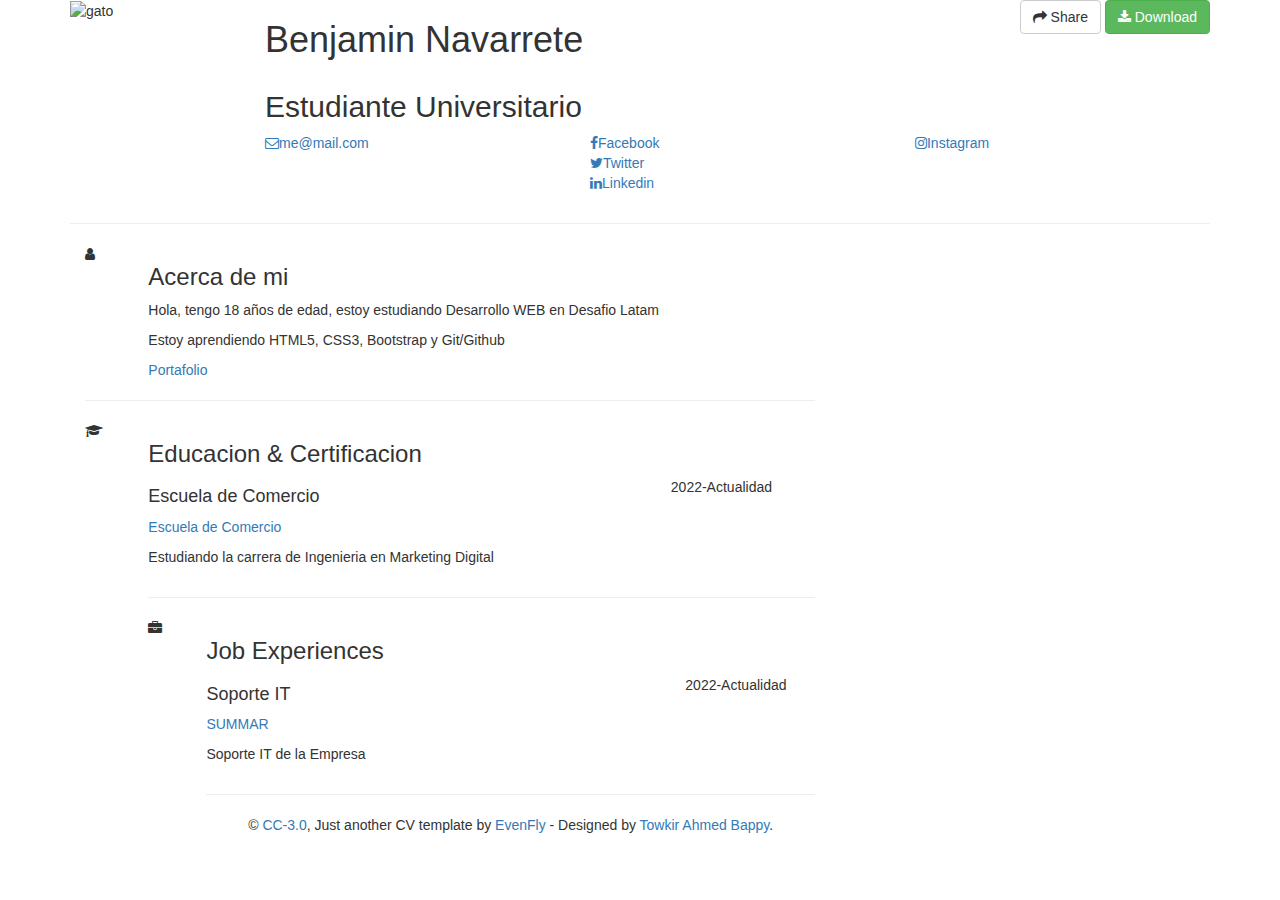
==== index.html @ 7283097a "agregamos el favicon en portafolio e index | agregamos archivo gitignore" ====
<!DOCTYPE html>
<html lang="">


<head>
    <meta charset="UTF-8">
    <meta name="viewport" content="width=device-width, initial-scale=1.0">
    <link rel="shortcut icon" href="img/gato.jpg" type="image/x-icon">

    <!-- ===========================
    THEME INFO
    =========================== -->
    <meta name="description" content="CVstrap is another Free minimal CV HTML theme by EvenFly built with Bootstrap 3.3.0. and released under CC-3.0 license.">
    <meta name="keywords" content="curriculum vitae, cv, one page, onepage, bootstrap, responsive, resume, timeline, free cv">
    <meta name="author" content="Mamun Srizon">

    <!-- ===========================
    SITE TITLE
    =========================== -->
    <title>CV</title>

    <!-- ===========================
    FAVICONS
    =========================== -->
    <link rel="icon" href="img/favicon.png">
    <link rel="apple-touch-icon" sizes="144x144" href="img/apple-touch-icon-ipad-retina.png" />
    <link rel="apple-touch-icon" sizes="114x114" href="img/apple-touch-icon-iphone-retina.png" />
    <link rel="apple-touch-icon" sizes="72x72" href="img/apple-touch-icon-ipad.png" />
    <link rel="apple-touch-icon" sizes="57x57" href="img/apple-touch-icon-iphone.png" />

    <!-- ===========================
    STYLESHEETS
    =========================== -->
    <link rel="stylesheet" href="//maxcdn.bootstrapcdn.com/bootstrap/3.3.0/css/bootstrap.min.css">
    <link rel="stylesheet" href="css/style.css">
    <link rel="stylesheet" href="css/responsive.css">

    <!-- ===========================
    FONTS & ICONS
    =========================== -->
    <link href='//fonts.googleapis.com/css?family=Kristi|Alegreya+Sans:300' rel='stylesheet' type='text/css'>
    <link href="//maxcdn.bootstrapcdn.com/font-awesome/4.2.0/css/font-awesome.min.css" rel="stylesheet">


    <!--[if IE]>
        <script src="https://cdn.jsdelivr.net/html5shiv/3.7.2/html5shiv.min.js"></script>
        <script src="https://cdn.jsdelivr.net/respond/1.4.2/respond.min.js"></script>
    <![endif]-->
</head>

<body>
    <div class="container">
        <!-- ===========================
        HEADER
        ============================ -->
        <div id="header" class="row">
            <div class="col-sm-2">
                <img class="propic" src="img/gato.jpg" alt="gato">
            </div>
            <!-- photo end-->

            <div class="col-sm-10">
                <div class="cv-title">
                    <div class="row">
                        <div class="col-sm-7">
                            <h1>Benjamin Navarrete</h1>
                        </div>
                        <div class="col-sm-5 text-right dl-share">
                            <!-- AddToAny BEGIN -->
                            <a class="a2a_dd btn btn-default" href=""><span class="fa fa-share "></span> Share</a>
                            <script type="text/javascript">
                                var a2a_config = a2a_config || {};
                                a2a_config.linkname = "Minimal CV by EvenFly";
                                a2a_config.num_services = 6;
                                a2a_config.prioritize = ["facebook", "twitter", "google_plus", "linkedin", "pinterest", "email"];
                            </script>
                            <script type="text/javascript" src="//static.addtoany.com/menu/page.js"></script>
                            <!-- AddToAny END -->

                            <a class="btn btn-success" href=""><span class="fa fa-download"></span> Download</a>
                        </div>
                    </div>
                    <h2>Estudiante Universitario</h2>
                </div><!-- Title end-->

                <!-- ===========================
                SOCIAL & CONTACT
                ============================ -->
                <div class="row">
                    <div class="col-sm-4">
                        <ul class="list-unstyled">
                            <li><a href="mailto:support@evenfly.com"><span class="social fa fa-envelope-o"></span>me@mail.com</a>
                            </li>
                        </ul>
                    </div><!-- social 1st col end-->

                    <div class="col-sm-4">
                        <ul class="list-unstyled">
                            <li><a href=""><span class="social fa fa-facebook"></span>Facebook</a>
                            </li>
                            <li><a href=""><span class="social fa fa-twitter"></span>Twitter</a>
                            </li>
                            <li><a href=""><span class="social fa fa-linkedin"></span>Linkedin</a>
                            </li>
                        </ul>
                    </div><!-- social 2nd col end-->

                    <div class="col-sm-4">
                        <ul class="list-unstyled">
                            <li><a href=""><span class="social fa fa-instagram"></span>Instagram</a>
                            </li>
                        </ul>
                    </div><!-- social 3rd col end-->
                </div><!-- header social end-->
            </div><!-- header right end-->
        </div><!-- header end-->

        <hr class="firsthr">

        <!-- ===========================
        BODY LEFT PART
        ============================ -->
        <div class="col-md-8 mainleft">
            <div id="statement" class="row mobmid">
                <div class="col-sm-1">
                    <span class="secicon fa fa-user"></span>
                </div><!--icon end-->

                <div class="col-sm-11">
                    <h3>Acerca de mi </h3>
                    <p>Hola, tengo 18 años de edad, estoy estudiando Desarrollo WEB en Desafio Latam</p>

                    <p>Estoy aprendiendo HTML5, CSS3, Bootstrap y Git/Github</p>
                    <a href="portafolio.html">Portafolio</a>
                </div><!--info end-->
            </div><!--personal statement end-->

            <hr>

            <div id="education" class="row mobmid">
                <div class="col-sm-1">
                    <span class="secicon fa fa-graduation-cap"></span>
                </div><!--icon end-->

                <div class="col-sm-11">
                    <h3>Educacion &amp; Certificacion </h3>

                    <div class="row">
                        <div class="col-md-9">
                            <h4>Escuela de Comercio</h4>
                            <p class="sub"><a href="">Escuela de Comercio</a>
                            </p>
                            <p>Estudiando la carrera de Ingenieria en Marketing Digital</p>
                        </div>

                        <div class="year col-md-3">
                            <p>2022-Actualidad</p>
                        </div>
                    </div><!--Education & Certification 1 end-->
                    
                    <hr>

            <!-- ===========================
            JOB EXPERIENCES
            ============================ -->
            <div id="job" class="row mobmid">
                <div class="col-sm-1">
                    <span class="secicon fa fa-briefcase"></span>
                </div><!--icon end-->

                <div class="col-sm-11">
                    <h3>Job Experiences</h3>

                    <div class="row">
                        <div class="col-md-9">
                            <h4>Soporte IT</h4>
                            <p class="sub"><a href="">SUMMAR</a>
                            </p>
                            <p>Soporte IT de la Empresa</p>
                        </div>

                        <div class="year col-md-3">
                            <p>2022-Actualidad</p>
                        </div>
                    </div><!--Job 1 end-->
                    
                    <hr>
                    


    <!-- ===========================
    FOOTER
    =========================== -->
    <footer class="text-center">
        <p>&copy; <a href="http://creativecommons.org/licenses/by/3.0/">CC-3.0</a>, Just another CV template by <a href="https://evenfly.com">EvenFly </a> - Designed by <a target="_blank" href="http://www.facebook.com/towkirahmedbappy">Towkir Ahmed Bappy</a>.
        </p>
    </footer>

    <!--necessary scripts and plugins-->
    <script src="//ajax.googleapis.com/ajax/libs/jquery/1.11.1/jquery.min.js"></script>
    <script src="//maxcdn.bootstrapcdn.com/bootstrap/3.3.1/js/bootstrap.min.js"></script>
    <script src="js/jquery.nicescroll.min.js"></script>
    <script src="js/evenfly.js"></script>
</body>

</html>
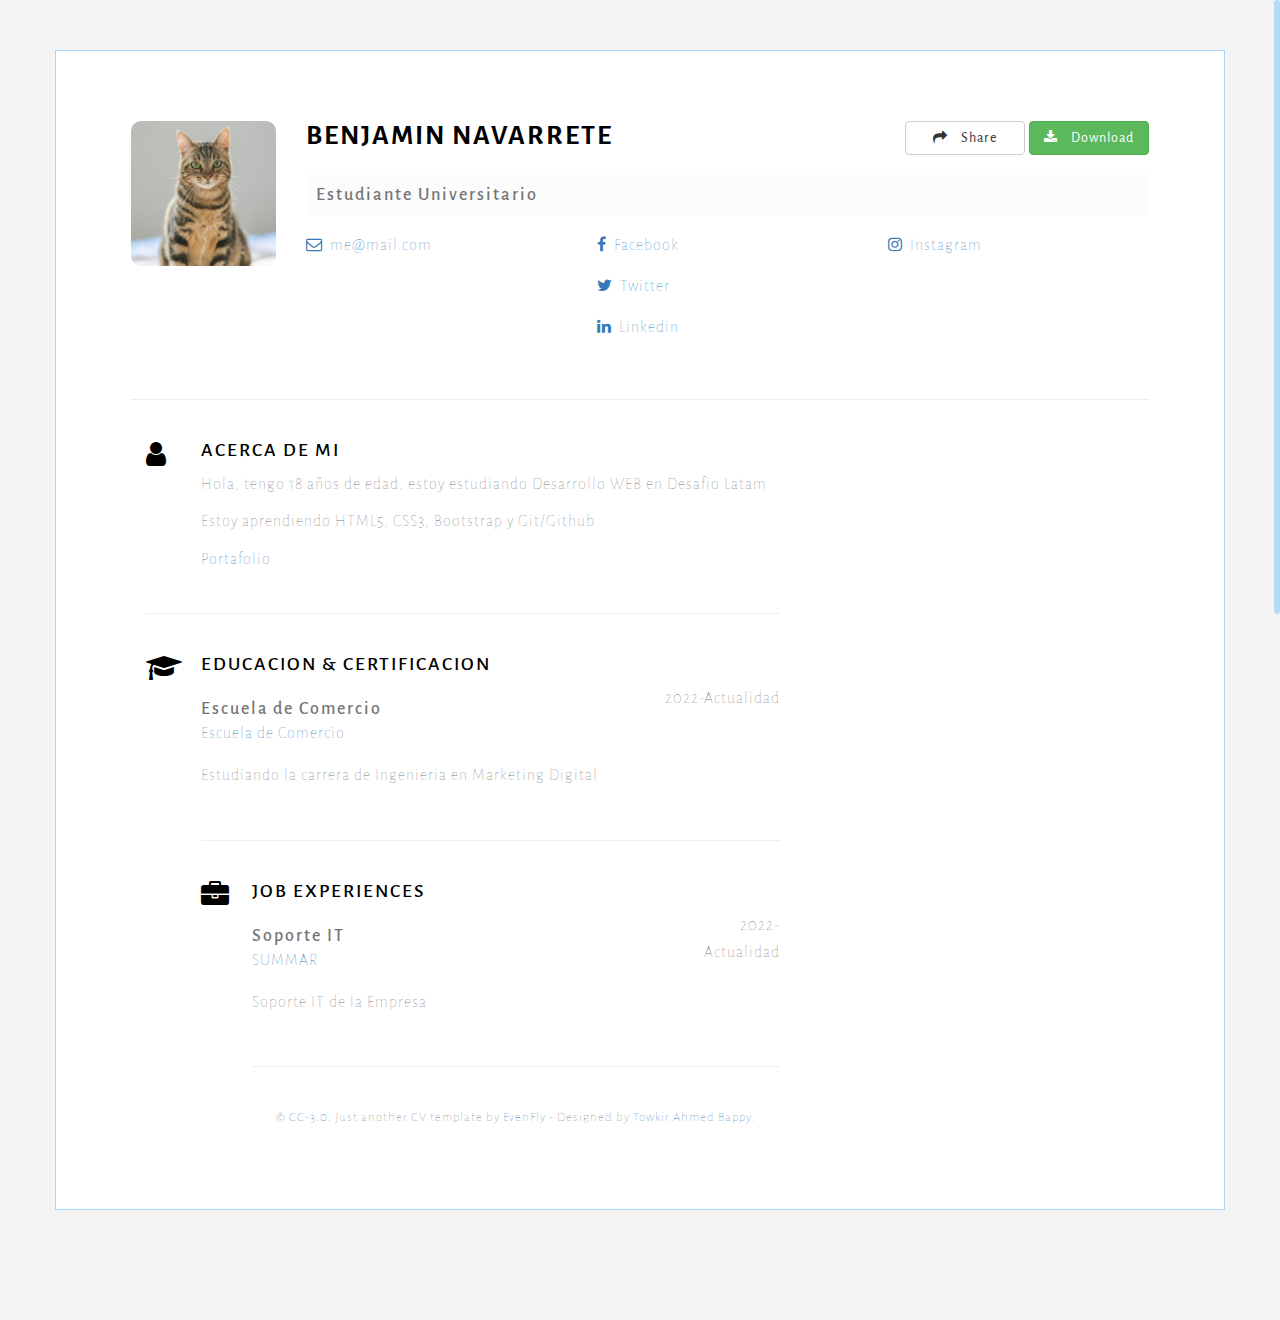
==== commit f4e2ad2a: "Movi carpetas de archivos dentro de assets, escrbi denuevo las direcciones y en portafolio.html agre" ====
--- a/index.html
+++ b/index.html
@@ -5,7 +5,7 @@
 <head>
     <meta charset="UTF-8">
     <meta name="viewport" content="width=device-width, initial-scale=1.0">
-    <link rel="shortcut icon" href="img/gato.jpg" type="image/x-icon">
+    <link rel="shortcut icon" href="assets/img/gato.jpg" type="image/x-icon">
 
     <!-- ===========================
     THEME INFO
@@ -32,8 +32,8 @@
     STYLESHEETS
     =========================== -->
     <link rel="stylesheet" href="//maxcdn.bootstrapcdn.com/bootstrap/3.3.0/css/bootstrap.min.css">
-    <link rel="stylesheet" href="css/style.css">
-    <link rel="stylesheet" href="css/responsive.css">
+    <link rel="stylesheet" href="assets/css/style.css">
+    <link rel="stylesheet" href="assets/css/responsive.css">
 
     <!-- ===========================
     FONTS & ICONS
@@ -55,7 +55,7 @@
         ============================ -->
         <div id="header" class="row">
             <div class="col-sm-2">
-                <img class="propic" src="img/gato.jpg" alt="gato">
+                <img class="propic" src="assets/img/gato.jpg" alt="gato">
             </div>
             <!-- photo end-->
 
@@ -199,8 +199,8 @@
     <!--necessary scripts and plugins-->
     <script src="//ajax.googleapis.com/ajax/libs/jquery/1.11.1/jquery.min.js"></script>
     <script src="//maxcdn.bootstrapcdn.com/bootstrap/3.3.1/js/bootstrap.min.js"></script>
-    <script src="js/jquery.nicescroll.min.js"></script>
-    <script src="js/evenfly.js"></script>
+    <script src="assets/js/jquery.nicescroll.min.js"></script>
+    <script src="assets/js/evenfly.js"></script>
 </body>
 
 </html>--- a/assets/css/style.css
+++ b/assets/css/style.css
@@ -0,0 +1,126 @@
+body {
+    background: #f4f4f4;
+    color: #757575;
+    font-family: 'Alegreya Sans', sans-serif;
+    letter-spacing: 2px;
+    padding-bottom: 60px;
+}
+
+.container {
+    background: #fff;
+    padding: 70px 75px;
+    margin: 50px auto;
+    border: 1px solid #a5d4fc;
+}
+
+img {
+    max-width: 100%
+}
+
+.propic {
+    border-radius: 10px;
+}
+
+hr {
+    margin: 40px 0;
+}
+
+h1 {
+    font-size: 2em;
+    font-weight: bolder;
+    text-transform: uppercase;
+    color: #000;
+    margin: 0;
+}
+
+h2 {
+    font-size: 1.3em;
+    background: #fcfcfc;
+    padding: 10px;
+}
+
+h3 {
+    font-size: 1.4em;
+    text-transform: uppercase;
+    color: #000;
+    margin-top: 0;
+}
+
+h4 {
+    margin: 15px 0 0;
+}
+
+p,
+a {
+    line-height: 1.7em;
+    font-weight: lighter;
+    letter-spacing: 1px;
+    font-size: 16px;
+}
+
+li {
+    padding: 7px 0;
+}
+
+.dl-share .btn {
+    min-width: 120px;
+}
+
+.signature {
+    font-family: 'Kristi', cursive;
+    color: #3e3f40;
+    font-size: 2.2em;
+    margin-top: 20px;
+}
+
+.social {
+    margin-right: 7px;
+}
+
+.btn .fa {
+    margin-right: 10px;
+}
+
+.secicon.fa {
+    font-size: 28px;
+    color: #000;
+    margin-right: 10px;
+}
+
+.sub {
+    margin-bottom: 15px;
+}
+
+.award {
+    padding-top: 20px;
+}
+
+blockquote {
+    font-size: 1em;
+    padding: 0 15px;
+    margin: 30px 0;
+}
+
+.mainleft {
+    padding-right: 30px;
+}
+
+.testimonials img {
+    width: 60px;
+    height: 60px;
+    border-radius: 50%;
+    float: left;
+    margin-right: 15px;
+    margin-top: -10px;
+    border: 1px solid #ededed;
+}
+
+.year,
+.share {
+    text-align: right;
+}
+
+footer p,
+footer a {
+    font-size: 13px;
+}--- a/assets/css/responsive.css
+++ b/assets/css/responsive.css
@@ -0,0 +1,57 @@
+@media only screen and (max-width: 980px) {
+    .dl-share {
+        display: none;
+    }
+    
+    .year {
+        text-align: left;
+    }
+}
+
+@media only screen and (max-width: 800px) {
+    body {
+        padding-bottom: 10px;
+    }
+    .container {
+        margin-top: 10px;
+        margin-bottom: 30px;
+    }
+}
+
+@media only screen and (max-width: 640px) {
+    .container {
+        padding: 20px;
+    }
+    h1 {
+        margin-top: 20px;
+    }
+    .propic {
+        border-radius: 0;
+    }
+    .list-unstyled li {
+        border-bottom: 1px solid #efefef;
+        padding: 15px 0;
+    }
+    .firsthr {
+        visibility: hidden;
+    }
+    .secicon.fa {
+        margin: 10px 0;
+    }
+    .year,
+    .mobmid {
+        text-align: center;
+    }
+}
+
+@media only screen and (width: 480px) {
+    footer{
+        padding: 0 100px;
+    }
+}
+
+@media only screen and (max-width: 360px) {
+    footer{
+        padding: 0 15px;
+    }
+}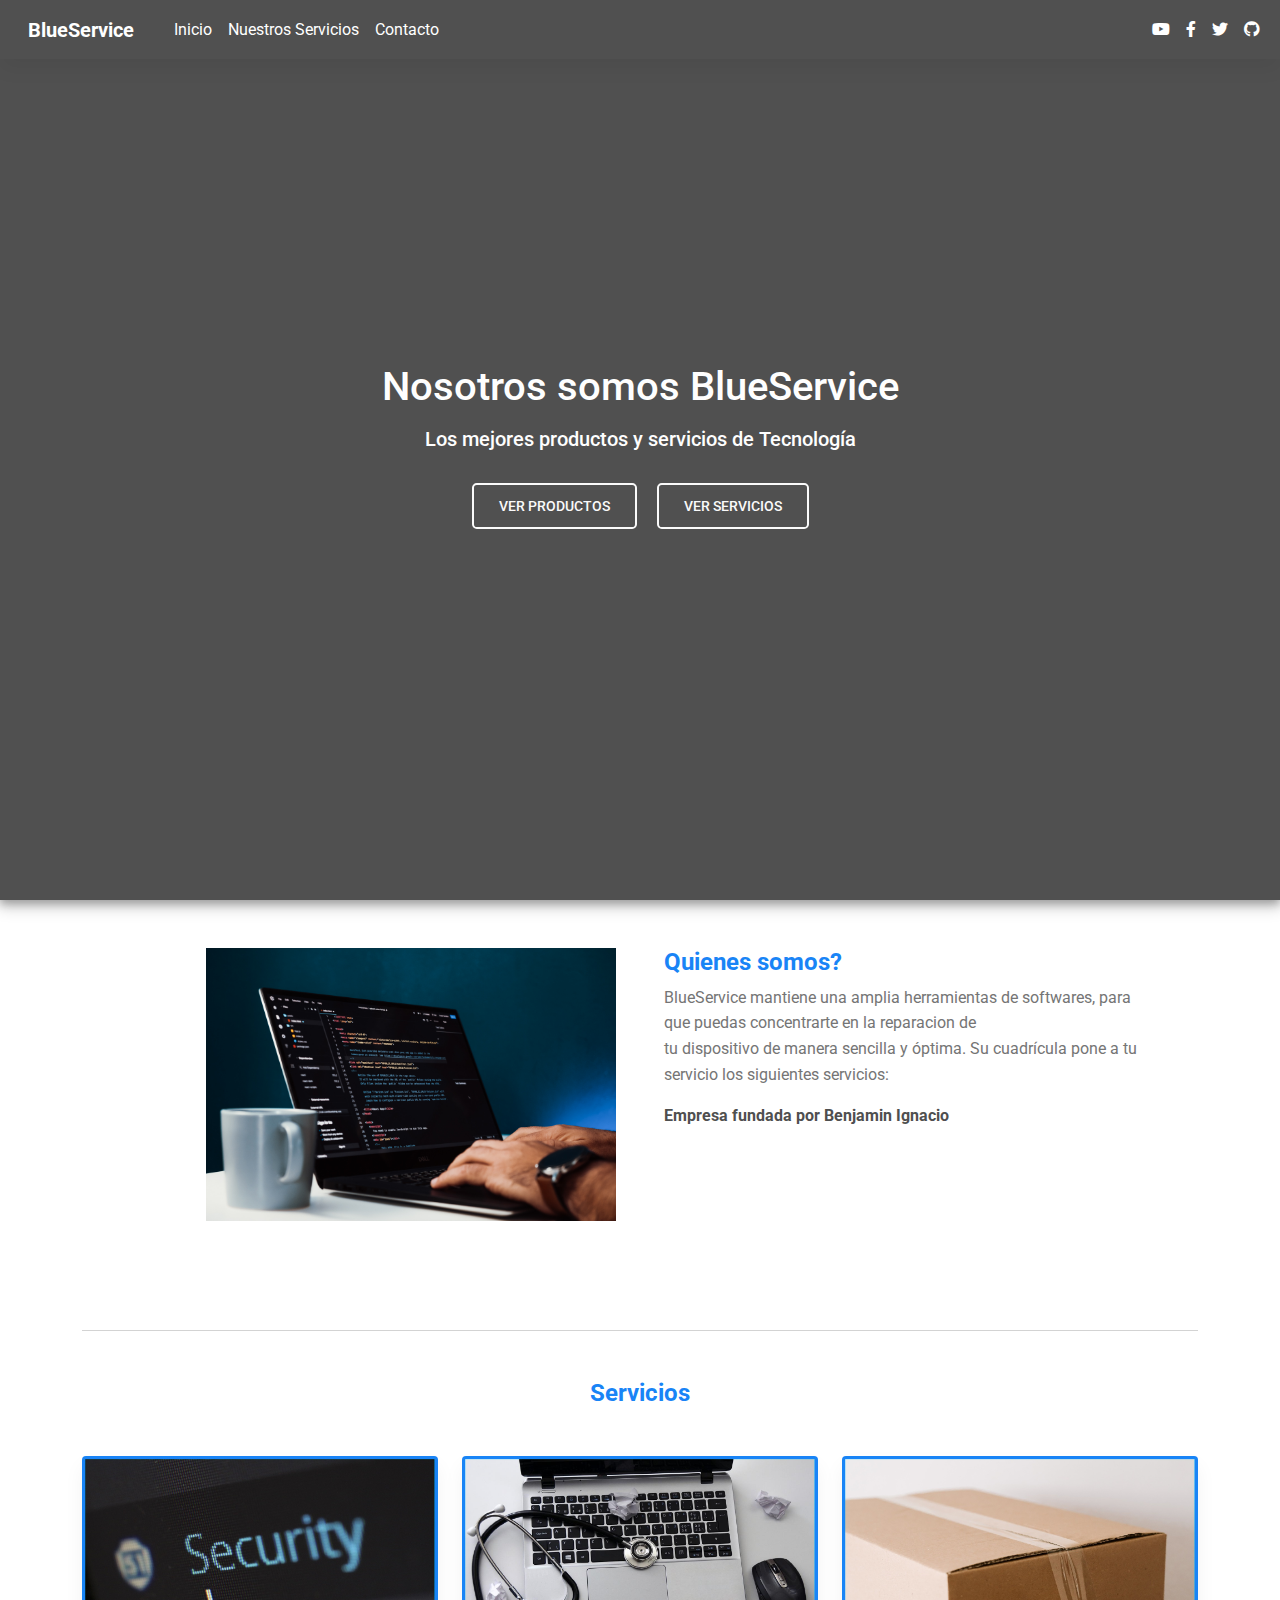
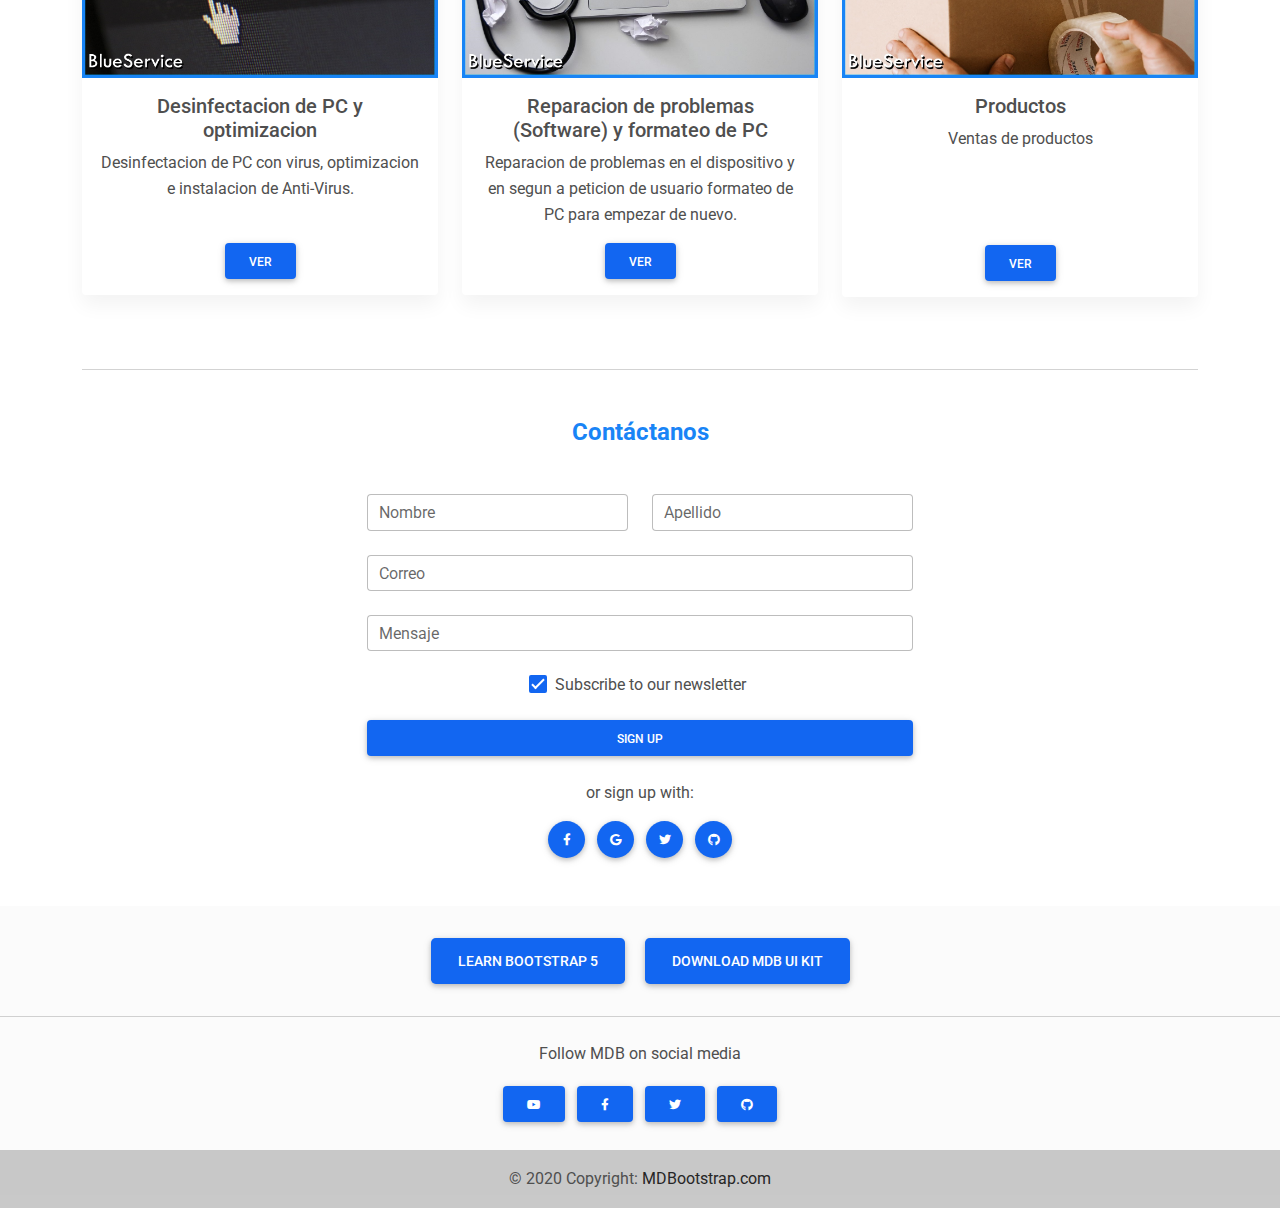
==== commit acdde0e8: "index" ====
--- a/index.html
+++ b/index.html
@@ -1,206 +1,336 @@
 <!DOCTYPE html>
-<html lang="">
-
-
+<html lang="en">
 <head>
-    <meta charset="UTF-8">
-    <meta name="viewport" content="width=device-width, initial-scale=1.0">
-    <link rel="shortcut icon" href="assets/img/gato.jpg" type="image/x-icon">
-
-    <!-- ===========================
-    THEME INFO
-    =========================== -->
-    <meta name="description" content="CVstrap is another Free minimal CV HTML theme by EvenFly built with Bootstrap 3.3.0. and released under CC-3.0 license.">
-    <meta name="keywords" content="curriculum vitae, cv, one page, onepage, bootstrap, responsive, resume, timeline, free cv">
-    <meta name="author" content="Mamun Srizon">
-
-    <!-- ===========================
-    SITE TITLE
-    =========================== -->
-    <title>CV</title>
-
-    <!-- ===========================
-    FAVICONS
-    =========================== -->
-    <link rel="icon" href="img/favicon.png">
-    <link rel="apple-touch-icon" sizes="144x144" href="img/apple-touch-icon-ipad-retina.png" />
-    <link rel="apple-touch-icon" sizes="114x114" href="img/apple-touch-icon-iphone-retina.png" />
-    <link rel="apple-touch-icon" sizes="72x72" href="img/apple-touch-icon-ipad.png" />
-    <link rel="apple-touch-icon" sizes="57x57" href="img/apple-touch-icon-iphone.png" />
-
-    <!-- ===========================
-    STYLESHEETS
-    =========================== -->
-    <link rel="stylesheet" href="//maxcdn.bootstrapcdn.com/bootstrap/3.3.0/css/bootstrap.min.css">
-    <link rel="stylesheet" href="assets/css/style.css">
-    <link rel="stylesheet" href="assets/css/responsive.css">
-
-    <!-- ===========================
-    FONTS & ICONS
-    =========================== -->
-    <link href='//fonts.googleapis.com/css?family=Kristi|Alegreya+Sans:300' rel='stylesheet' type='text/css'>
-    <link href="//maxcdn.bootstrapcdn.com/font-awesome/4.2.0/css/font-awesome.min.css" rel="stylesheet">
-
-
-    <!--[if IE]>
-        <script src="https://cdn.jsdelivr.net/html5shiv/3.7.2/html5shiv.min.js"></script>
-        <script src="https://cdn.jsdelivr.net/respond/1.4.2/respond.min.js"></script>
-    <![endif]-->
+    <meta charset="UTF-8" />
+    <meta name="viewport" content="width=device-width, initial-scale=1, shrink-to-fit=no" />
+    <meta http-equiv="x-ua-compatible" content="ie=edge" />
+    <title>BlueService</title>
+    <!-- Font Awesome -->
+    <link rel="stylesheet" href="https://use.fontawesome.com/releases/v5.11.2/css/all.css" />
+    <!-- Google Fonts Roboto -->
+    <link rel="stylesheet" href="https://fonts.googleapis.com/css2?family=Roboto:wght@300;400;500;700&display=swap" />
+    <!-- MDB -->
+    <link rel="stylesheet" href="css/mdb.min.css" />
+    <!-- Custom styles -->
+    <link rel="stylesheet" href="css/style.css" />
 </head>
-
 <body>
+      <!--Main Navigation-->
+  <header>
+    <style>
+      #intro {
+        background-image: url("https://mdbootstrap.com/img/new/fluid/city/018.jpg");
+        height: 100vh;
+      }
+
+      /* Height for devices larger than 576px */
+      @media (min-width: 992px) {
+        #intro {
+          margin-top: -58.59px;
+        }
+      }
+
+      .navbar .nav-link {
+        color: #fff !important;
+      }
+    </style>
+
+    <!-- Navbar -->
+    <nav class="navbar navbar-expand-lg navbar-dark d-none d-lg-block" style="z-index: 2000;">
+      <div class="container-fluid">
+        <!-- Navbar brand -->
+        <a class="navbar-brand nav-link" target="_blank" href="https://mdbootstrap.com/docs/standard/">
+          <strong>BlueService</strong>
+        </a>
+        <button class="navbar-toggler" type="button" data-mdb-toggle="collapse" data-mdb-target="#navbarExample01"
+          aria-controls="navbarExample01" aria-expanded="false" aria-label="Toggle navigation">
+          <i class="fas fa-bars"></i>
+        </button>
+        <div class="collapse navbar-collapse" id="navbarExample01">
+          <ul class="navbar-nav me-auto mb-2 mb-lg-0">
+            <li class="nav-item active">
+              <a class="nav-link" aria-current="page" href="#container">Inicio</a>
+            </li>
+            <li class="nav-item">
+              <a class="nav-link" href="https://www.youtube.com/channel/UC5CF7mLQZhvx8O5GODZAhdA" rel="nofollow"
+                target="_blank">Nuestros Servicios</a>
+            </li>
+            <li class="nav-item">
+              <a class="nav-link" href="https://mdbootstrap.com/docs/standard/" target="_blank">Contacto</a>
+            </li>
+          </ul>
+
+          <ul class="navbar-nav d-flex flex-row">
+            <!-- Icons -->
+            <li class="nav-item me-3 me-lg-0">
+              <a class="nav-link" href="https://www.youtube.com/channel/UC5CF7mLQZhvx8O5GODZAhdA" rel="nofollow"
+                target="_blank">
+                <i class="fab fa-youtube"></i>
+              </a>
+            </li>
+            <li class="nav-item me-3 me-lg-0">
+              <a class="nav-link" href="https://www.facebook.com/mdbootstrap" rel="nofollow" target="_blank">
+                <i class="fab fa-facebook-f"></i>
+              </a>
+            </li>
+            <li class="nav-item me-3 me-lg-0">
+              <a class="nav-link" href="https://twitter.com/MDBootstrap" rel="nofollow" target="_blank">
+                <i class="fab fa-twitter"></i>
+              </a>
+            </li>
+            <li class="nav-item me-3 me-lg-0">
+              <a class="nav-link" href="https://github.com/mdbootstrap/mdb-ui-kit" rel="nofollow" target="_blank">
+                <i class="fab fa-github"></i>
+              </a>
+            </li>
+          </ul>
+        </div>
+      </div>
+    </nav>
+    <!-- Navbar -->
+
+    <!-- Background image -->
+    <div id="intro" class="bg-image shadow-2-strong">
+      <div class="mask" style="background-color: rgba(0, 0, 0, 0.8);">
+        <div class="container d-flex align-items-center justify-content-center text-center h-100">
+          <div class="text-white">
+            <h1 class="mb-3">Nosotros somos BlueService</h1>
+            <h5 class="mb-4">Los mejores productos y servicios de Tecnología</h5>
+            <a class="btn btn-outline-light btn-lg m-2" href="https://www.youtube.com/watch?v=c9B4TPnak1A" role="button"
+              rel="nofollow" target="_blank">Ver productos</a>
+            <a class="btn btn-outline-light btn-lg m-2" href="https://mdbootstrap.com/docs/standard/" target="_blank"
+              role="button">Ver servicios</a>
+          </div>
+        </div>
+      </div>
+    </div>
+    <!-- Background image -->
+  </header>
+  <!--Main Navigation-->
+
+  <!--Main layout-->
+  <main class="mt-5">
     <div class="container">
-        <!-- ===========================
-        HEADER
-        ============================ -->
-        <div id="header" class="row">
-            <div class="col-sm-2">
-                <img class="propic" src="assets/img/gato.jpg" alt="gato">
+      <!--Section: Content-->
+      <section>
+        <div class="row">
+          <div class="col-md-6 gx-5 mb-4">
+            <div class="img-compu" data-mdb-ripple-color="light">
+              <img src="img/img-computer.jpg" class="img-compu2" />
+              <a href="#!">
+                <div class="mask" style="background-color: rgba(251, 251, 251, 0.15);"></div>
+              </a>
             </div>
-            <!-- photo end-->
-
-            <div class="col-sm-10">
-                <div class="cv-title">
-                    <div class="row">
-                        <div class="col-sm-7">
-                            <h1>Benjamin Navarrete</h1>
-                        </div>
-                        <div class="col-sm-5 text-right dl-share">
-                            <!-- AddToAny BEGIN -->
-                            <a class="a2a_dd btn btn-default" href=""><span class="fa fa-share "></span> Share</a>
-                            <script type="text/javascript">
-                                var a2a_config = a2a_config || {};
-                                a2a_config.linkname = "Minimal CV by EvenFly";
-                                a2a_config.num_services = 6;
-                                a2a_config.prioritize = ["facebook", "twitter", "google_plus", "linkedin", "pinterest", "email"];
-                            </script>
-                            <script type="text/javascript" src="//static.addtoany.com/menu/page.js"></script>
-                            <!-- AddToAny END -->
-
-                            <a class="btn btn-success" href=""><span class="fa fa-download"></span> Download</a>
-                        </div>
-                    </div>
-                    <h2>Estudiante Universitario</h2>
-                </div><!-- Title end-->
-
-                <!-- ===========================
-                SOCIAL & CONTACT
-                ============================ -->
-                <div class="row">
-                    <div class="col-sm-4">
-                        <ul class="list-unstyled">
-                            <li><a href="mailto:support@evenfly.com"><span class="social fa fa-envelope-o"></span>me@mail.com</a>
-                            </li>
-                        </ul>
-                    </div><!-- social 1st col end-->
-
-                    <div class="col-sm-4">
-                        <ul class="list-unstyled">
-                            <li><a href=""><span class="social fa fa-facebook"></span>Facebook</a>
-                            </li>
-                            <li><a href=""><span class="social fa fa-twitter"></span>Twitter</a>
-                            </li>
-                            <li><a href=""><span class="social fa fa-linkedin"></span>Linkedin</a>
-                            </li>
-                        </ul>
-                    </div><!-- social 2nd col end-->
-
-                    <div class="col-sm-4">
-                        <ul class="list-unstyled">
-                            <li><a href=""><span class="social fa fa-instagram"></span>Instagram</a>
-                            </li>
-                        </ul>
-                    </div><!-- social 3rd col end-->
-                </div><!-- header social end-->
-            </div><!-- header right end-->
-        </div><!-- header end-->
-
-        <hr class="firsthr">
-
-        <!-- ===========================
-        BODY LEFT PART
-        ============================ -->
-        <div class="col-md-8 mainleft">
-            <div id="statement" class="row mobmid">
-                <div class="col-sm-1">
-                    <span class="secicon fa fa-user"></span>
-                </div><!--icon end-->
-
-                <div class="col-sm-11">
-                    <h3>Acerca de mi </h3>
-                    <p>Hola, tengo 18 años de edad, estoy estudiando Desarrollo WEB en Desafio Latam</p>
-
-                    <p>Estoy aprendiendo HTML5, CSS3, Bootstrap y Git/Github</p>
-                    <a href="portafolio.html">Portafolio</a>
-                </div><!--info end-->
-            </div><!--personal statement end-->
-
-            <hr>
-
-            <div id="education" class="row mobmid">
-                <div class="col-sm-1">
-                    <span class="secicon fa fa-graduation-cap"></span>
-                </div><!--icon end-->
-
-                <div class="col-sm-11">
-                    <h3>Educacion &amp; Certificacion </h3>
-
-                    <div class="row">
-                        <div class="col-md-9">
-                            <h4>Escuela de Comercio</h4>
-                            <p class="sub"><a href="">Escuela de Comercio</a>
-                            </p>
-                            <p>Estudiando la carrera de Ingenieria en Marketing Digital</p>
-                        </div>
-
-                        <div class="year col-md-3">
-                            <p>2022-Actualidad</p>
-                        </div>
-                    </div><!--Education & Certification 1 end-->
-                    
-                    <hr>
-
-            <!-- ===========================
-            JOB EXPERIENCES
-            ============================ -->
-            <div id="job" class="row mobmid">
-                <div class="col-sm-1">
-                    <span class="secicon fa fa-briefcase"></span>
-                </div><!--icon end-->
-
-                <div class="col-sm-11">
-                    <h3>Job Experiences</h3>
-
-                    <div class="row">
-                        <div class="col-md-9">
-                            <h4>Soporte IT</h4>
-                            <p class="sub"><a href="">SUMMAR</a>
-                            </p>
-                            <p>Soporte IT de la Empresa</p>
-                        </div>
-
-                        <div class="year col-md-3">
-                            <p>2022-Actualidad</p>
-                        </div>
-                    </div><!--Job 1 end-->
-                    
-                    <hr>
-                    
-
-
-    <!-- ===========================
-    FOOTER
-    =========================== -->
-    <footer class="text-center">
-        <p>&copy; <a href="http://creativecommons.org/licenses/by/3.0/">CC-3.0</a>, Just another CV template by <a href="https://evenfly.com">EvenFly </a> - Designed by <a target="_blank" href="http://www.facebook.com/towkirahmedbappy">Towkir Ahmed Bappy</a>.
-        </p>
-    </footer>
-
-    <!--necessary scripts and plugins-->
-    <script src="//ajax.googleapis.com/ajax/libs/jquery/1.11.1/jquery.min.js"></script>
-    <script src="//maxcdn.bootstrapcdn.com/bootstrap/3.3.1/js/bootstrap.min.js"></script>
-    <script src="assets/js/jquery.nicescroll.min.js"></script>
-    <script src="assets/js/evenfly.js"></script>
+          </div>
+
+          <div class="col-md-6 gx-5 mb-4">
+            <h4><strong>Quienes somos?</strong></h4>
+            <p class="text-muted">
+              BlueService mantiene una amplia herramientas de softwares, para<br>
+                que puedas concentrarte en la reparacion de <br>
+                tu dispositivo de manera sencilla y óptima. 
+                Su cuadrícula pone a tu servicio los siguientes servicios:</h5>
+            </p>
+            <p><strong>Empresa fundada por Benjamin Ignacio</strong></p>
+          </div>
+        </div>
+      </section>
+      <!--Section: Content-->
+
+      <hr class="my-5" />
+
+      <!--Section: Content-->
+      <section class="text-center">
+        <h4 class="mb-5"><strong>Servicios</strong></h4>
+
+        <div class="row">
+          <div class="col-lg-4 col-md-12 mb-4">
+            <div class="card">
+              <div class="bg-image hover-overlay ripple" data-mdb-ripple-color="light">
+                <img src="img/img-seguridad2.jpg" class="img-fluid" />
+                <a href="#!">
+                  <div class="mask" style="background-color: rgba(251, 251, 251, 0.15);"></div>
+                </a>
+              </div>
+              <div class="card-body">
+                <h5 class="card-title">Desinfectacion de PC y optimizacion </h5>
+                <p class="card-text">
+                  Desinfectacion de PC con virus, optimizacion e instalacion de Anti-Virus.
+                  <br>
+                  <br>
+                </p>
+                <a href="#!" class="btn btn-primary">Ver</a>
+              </div>
+            </div>
+          </div>
+
+          <div class="col-lg-4 col-md-6 mb-4">
+            <div class="card">
+              <div class="bg-image hover-overlay ripple" data-mdb-ripple-color="light">
+                <img src="img/img-repair2.jpg" class="img-fluid" />
+                <a href="#!">
+                  <div class="mask" style="background-color: rgba(251, 251, 251, 0.15);"></div>
+                </a>
+              </div>
+              <div class="card-body">
+                <h5 class="card-title">Reparacion de problemas (Software) y formateo de PC</h5>
+                <p class="card-text">
+                  Reparacion de problemas en el dispositivo y en segun a peticion de usuario formateo de PC para empezar de nuevo.
+                </p>
+                <a href="#!" class="btn btn-primary">Ver</a>
+              </div>
+            </div>
+          </div>
+
+          <div class="col-lg-4 col-md-6 mb-4">
+            <div class="card">
+              <div class="bg-image hover-overlay ripple" data-mdb-ripple-color="light">
+                <img src="img/img-delivery2.jpg" class="img-fluid" />
+                <a href="#!">
+                  <div class="mask" style="background-color: rgba(251, 251, 251, 0.15);"></div>
+                </a>
+              </div>
+              <div class="card-body">
+                <h5 class="card-title">Productos</h5>
+                <p class="card-text">
+                  Ventas de productos
+                  <br>
+                  <br>
+                  <br>
+                  <br>
+
+                </p>
+                <a href="#!" class="btn btn-primary">Ver</a>
+              </div>
+            </div>
+          </div>
+        </div>
+      </section>
+      <!--Section: Content-->
+
+      <hr class="my-5" />
+
+      <!--Section: Content-->
+      <section class="mb-5">
+        <h4 class="mb-5 text-center"><strong>Contáctanos</strong></h4>
+
+        <div class="row d-flex justify-content-center">
+          <div class="col-md-6">
+            <form>
+              <!-- 2 column grid layout with text inputs for the first and last names -->
+              <div class="row mb-4">
+                <div class="col">
+                  <div class="form-outline">
+                    <input type="text" id="form3Example1" class="form-control" />
+                    <label class="form-label" for="form3Example1">Nombre</label>
+                  </div>
+                </div>
+                <div class="col">
+                  <div class="form-outline">
+                    <input type="text" id="form3Example2" class="form-control" />
+                    <label class="form-label" for="form3Example2">Apellido</label>
+                  </div>
+                </div>
+              </div>
+
+              <!-- Email input -->
+              <div class="form-outline mb-4">
+                <input type="email" id="form3Example3" class="form-control" />
+                <label class="form-label" for="form3Example3">Correo</label>
+              </div>
+
+              <!-- Password input -->
+              <div class="form-outline mb-4">
+                <input type="text" id="form3Example4" class="form-control" />
+                <label class="form-label" for="form3Example4">Mensaje</label>
+              </div>
+
+              <!-- Checkbox -->
+              <div class="form-check d-flex justify-content-center mb-4">
+                <input class="form-check-input me-2" type="checkbox" value="" id="form2Example3" checked />
+                <label class="form-check-label" for="form2Example3">
+                  Subscribe to our newsletter
+                </label>
+              </div>
+
+              <!-- Submit button -->
+              <button type="submit" class="btn btn-primary btn-block mb-4">
+                Sign up
+              </button>
+
+              <!-- Register buttons -->
+              <div class="text-center">
+                <p>or sign up with:</p>
+                <button type="button" class="btn btn-primary btn-floating mx-1">
+                  <i class="fab fa-facebook-f"></i>
+                </button>
+
+                <button type="button" class="btn btn-primary btn-floating mx-1">
+                  <i class="fab fa-google"></i>
+                </button>
+
+                <button type="button" class="btn btn-primary btn-floating mx-1">
+                  <i class="fab fa-twitter"></i>
+                </button>
+
+                <button type="button" class="btn btn-primary btn-floating mx-1">
+                  <i class="fab fa-github"></i>
+                </button>
+              </div>
+            </form>
+          </div>
+        </div>
+      </section>
+      <!--Section: Content-->
+    </div>
+  </main>
+  <!--Main layout-->
+
+  <!--Footer-->
+  <footer class="bg-light text-lg-start">
+    <div class="py-4 text-center">
+      <a role="button" class="btn btn-primary btn-lg m-2"
+        href="https://www.youtube.com/channel/UC5CF7mLQZhvx8O5GODZAhdA" rel="nofollow" target="_blank">
+        Learn Bootstrap 5
+      </a>
+      <a role="button" class="btn btn-primary btn-lg m-2" href="https://mdbootstrap.com/docs/standard/" target="_blank">
+        Download MDB UI KIT
+      </a>
+    </div>
+
+    <hr class="m-0" />
+
+    <div class="text-center py-4 align-items-center">
+      <p>Follow MDB on social media</p>
+      <a href="https://www.youtube.com/channel/UC5CF7mLQZhvx8O5GODZAhdA" class="btn btn-primary m-1" role="button"
+        rel="nofollow" target="_blank">
+        <i class="fab fa-youtube"></i>
+      </a>
+      <a href="https://www.facebook.com/mdbootstrap" class="btn btn-primary m-1" role="button" rel="nofollow"
+        target="_blank">
+        <i class="fab fa-facebook-f"></i>
+      </a>
+      <a href="https://twitter.com/MDBootstrap" class="btn btn-primary m-1" role="button" rel="nofollow"
+        target="_blank">
+        <i class="fab fa-twitter"></i>
+      </a>
+      <a href="https://github.com/mdbootstrap/mdb-ui-kit" class="btn btn-primary m-1" role="button" rel="nofollow"
+        target="_blank">
+        <i class="fab fa-github"></i>
+      </a>
+    </div>
+
+    <!-- Copyright -->
+    <div class="text-center p-3" style="background-color: rgba(0, 0, 0, 0.2);">
+      © 2020 Copyright:
+      <a class="text-dark" href="https://mdbootstrap.com/">MDBootstrap.com</a>
+    </div>
+    <!-- Copyright -->
+  </footer>
+  <!--Footer-->
+    <!-- MDB -->
+    <script type="text/javascript" src="js/mdb.min.js"></script>
+    <!-- Custom scripts -->
+    <script type="text/javascript" src="js/script.js"></script>
 </body>
-
 </html>